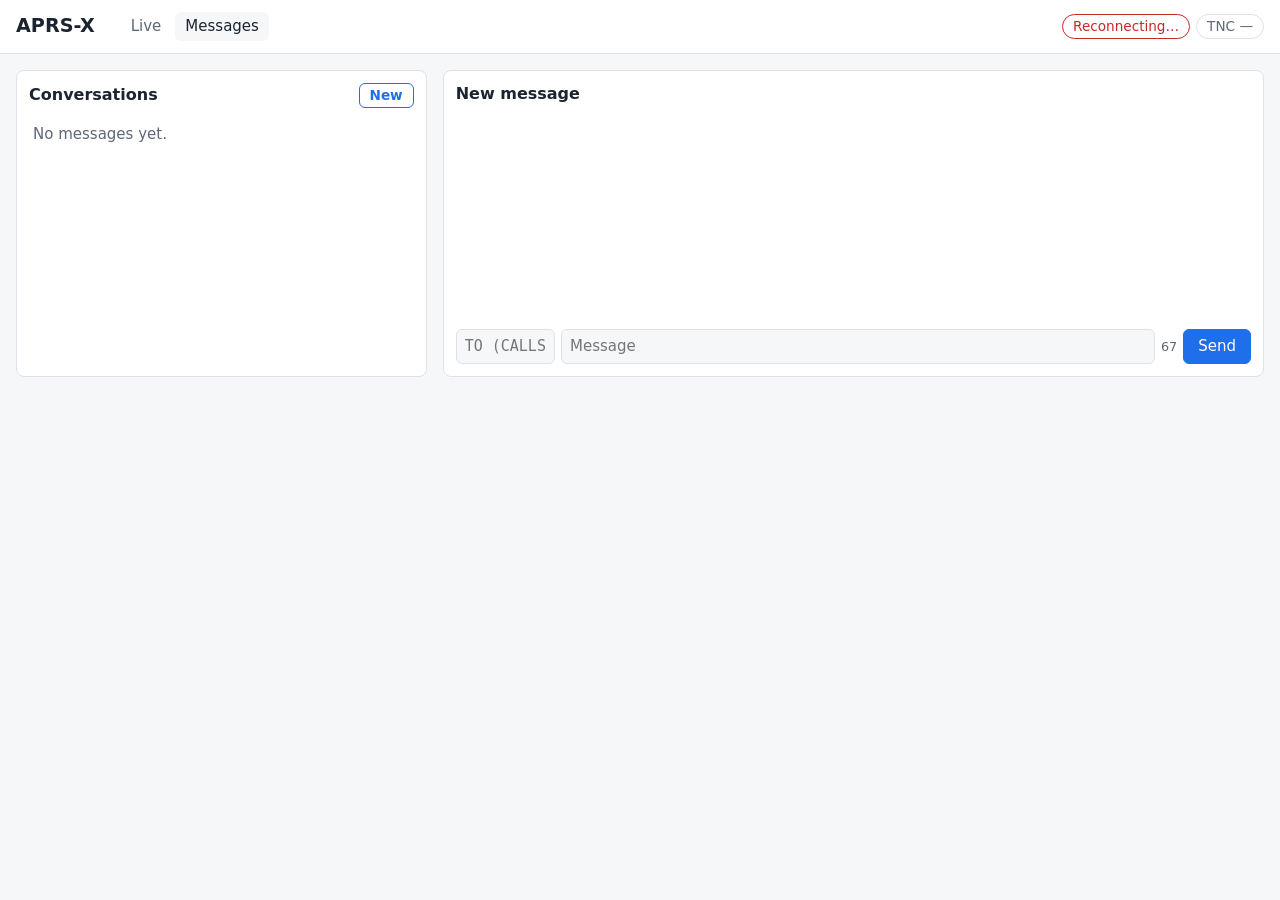
==== aprsx/core/web/chat.html @ 9f51892a "Phase 3: APRS messaging with acks, retries and web chat - messages table (schema v3) and Messenger s" ====
<!doctype html>
<html lang="en">
<head>
  <meta charset="utf-8">
  <meta name="viewport" content="width=device-width, initial-scale=1">
  <title>APRS-X Messages</title>
  <link rel="stylesheet" href="style.css">
</head>
<body>
  <header>
    <h1>APRS-X <span id="station" class="call"></span></h1>
    <nav>
      <a href="./">Live</a>
      <a href="chat.html" aria-current="page">Messages <span id="nav-unread" class="badge"></span></a>
    </nav>
    <div class="status">
      <span id="link" class="pill bad">Connecting…</span>
      <span id="tnc" class="pill">TNC —</span>
    </div>
  </header>

  <main class="chat">
    <section class="panel">
      <h2>Conversations <button id="new" type="button" class="small">New</button></h2>
      <div class="scroll">
        <ul id="convs"></ul>
        <p id="convs-empty" class="empty">No messages yet.</p>
      </div>
    </section>

    <section class="panel thread-panel">
      <h2 id="thread-title">New message</h2>
      <div id="thread-scroll" class="scroll thread-scroll">
        <ol id="thread"></ol>
      </div>
      <div id="canned" class="canned"></div>
      <form id="compose" autocomplete="off">
        <input id="to" name="to" placeholder="To (callsign)" maxlength="9" required
               list="peers" autocapitalize="characters" spellcheck="false">
        <datalist id="peers"></datalist>
        <input id="text" name="text" placeholder="Message" maxlength="67" required>
        <span id="counter" class="counter">67</span>
        <button type="submit">Send</button>
      </form>
      <p id="error" class="error hidden"></p>
    </section>
  </main>

  <script src="common.js"></script>
  <script src="chat.js"></script>
</body>
</html>
---- aprsx/core/web/style.css ----
:root {
  --bg: #f6f7f9;
  --surface: #ffffff;
  --text: #1c2430;
  --muted: #5d6878;
  --border: #dde2e8;
  --accent: #1f6feb;
  --good: #1a7f37;
  --bad: #c62828;
  --new: #fff6d6;
  color-scheme: light;
}
@media (prefers-color-scheme: dark) {
  :root {
    --bg: #11151b;
    --surface: #1a2029;
    --text: #e6e9ee;
    --muted: #9aa5b4;
    --border: #2c3542;
    --accent: #58a6ff;
    --good: #3fb950;
    --bad: #f85149;
    --new: #3a3317;
    color-scheme: dark;
  }
}

* { box-sizing: border-box; }
body {
  margin: 0;
  background: var(--bg);
  color: var(--text);
  font: 15px/1.4 system-ui, -apple-system, "Segoe UI", sans-serif;
}

header {
  display: flex;
  flex-wrap: wrap;
  align-items: center;
  justify-content: space-between;
  gap: 8px;
  padding: 12px 16px;
  background: var(--surface);
  border-bottom: 1px solid var(--border);
}
h1 { margin: 0; font-size: 1.2rem; }
h2 { margin: 0 0 8px; font-size: 1rem; }
.call { color: var(--accent); font-family: ui-monospace, monospace; margin-left: 6px; }
.count { color: var(--muted); font-weight: normal; }

.status { display: flex; gap: 6px; flex-wrap: wrap; }
.pill {
  padding: 2px 10px;
  border-radius: 999px;
  border: 1px solid var(--border);
  font-size: 0.85rem;
  color: var(--muted);
}
.pill.good { color: var(--good); border-color: var(--good); }
.pill.bad { color: var(--bad); border-color: var(--bad); }

main {
  display: grid;
  grid-template-columns: minmax(0, 3fr) minmax(0, 2fr);
  gap: 16px;
  padding: 16px;
}
@media (max-width: 900px) {
  main { grid-template-columns: minmax(0, 1fr); }
}

.panel {
  background: var(--surface);
  border: 1px solid var(--border);
  border-radius: 8px;
  padding: 12px;
  min-width: 0;
}
.scroll { max-height: calc(100vh - 150px); overflow: auto; }
@media (max-width: 900px) { .scroll { max-height: 60vh; } }

table { width: 100%; border-collapse: collapse; font-size: 0.9rem; }
th, td { text-align: left; padding: 4px 8px; border-bottom: 1px solid var(--border); white-space: nowrap; }
th { position: sticky; top: 0; background: var(--surface); color: var(--muted); font-weight: 600; }
td.num, th.num { text-align: right; font-variant-numeric: tabular-nums; }
td.comment { white-space: normal; color: var(--muted); min-width: 12ch; }
td.name { font-family: ui-monospace, monospace; font-weight: 600; }
.direct { color: var(--good); }

#packets { list-style: none; margin: 0; padding: 0; font: 0.82rem/1.35 ui-monospace, monospace; }
#packets li { padding: 3px 4px; border-bottom: 1px solid var(--border); overflow-wrap: anywhere; }
#packets time { color: var(--muted); margin-right: 6px; }
#packets .fmt { color: var(--accent); margin-left: 6px; }

.fresh { animation: flash 2s ease-out; }
@keyframes flash { from { background: var(--new); } to { background: transparent; } }

.empty { color: var(--muted); margin: 8px 4px; }
.hidden { display: none; }

/* --- nav --------------------------------------------------------------- */

nav { display: flex; gap: 4px; margin-right: auto; margin-left: 12px; }
nav a {
  color: var(--muted);
  text-decoration: none;
  padding: 4px 10px;
  border-radius: 6px;
}
nav a[aria-current="page"] { color: var(--text); background: var(--bg); }
.badge {
  display: inline-block;
  min-width: 1.5em;
  padding: 0 6px;
  border-radius: 999px;
  background: var(--accent);
  color: var(--surface);
  font-size: 0.75rem;
  text-align: center;
}
.badge:empty { display: none; }

#packets li.tx { color: var(--accent); }

button {
  font: inherit;
  padding: 6px 14px;
  border-radius: 6px;
  border: 1px solid var(--accent);
  background: var(--accent);
  color: var(--surface);
  cursor: pointer;
}
button.small {
  padding: 2px 10px;
  font-size: 0.85rem;
  background: transparent;
  color: var(--accent);
}
input {
  font: inherit;
  padding: 6px 8px;
  border-radius: 6px;
  border: 1px solid var(--border);
  background: var(--bg);
  color: var(--text);
  min-width: 0;
}

/* --- chat -------------------------------------------------------------- */

main.chat { grid-template-columns: minmax(0, 1fr) minmax(0, 2fr); }
.chat h2 { display: flex; align-items: center; justify-content: space-between; gap: 8px; }
.chat .scroll { max-height: calc(100vh - 170px); }

#convs { list-style: none; margin: 0; padding: 0; }
#convs li {
  display: grid;
  grid-template-columns: auto auto 1fr;
  align-items: baseline;
  gap: 2px 8px;
  padding: 8px;
  border-bottom: 1px solid var(--border);
  cursor: pointer;
}
#convs li.active { background: var(--bg); }
#convs .peer { font-family: ui-monospace, monospace; font-weight: 600; }
#convs time { color: var(--muted); font-size: 0.8rem; justify-self: end; grid-column: 3; }
#convs .preview {
  grid-column: 1 / -1;
  color: var(--muted);
  font-size: 0.85rem;
  overflow: hidden;
  text-overflow: ellipsis;
  white-space: nowrap;
}

.thread-panel { display: flex; flex-direction: column; }
.thread-scroll { flex: 1; min-height: 200px; }
#thread { list-style: none; margin: 0; padding: 0; display: flex; flex-direction: column; gap: 8px; }
.msg { max-width: 80%; }
.msg.in { align-self: flex-start; }
.msg.out { align-self: flex-end; text-align: right; }
.bubble {
  display: inline-block;
  padding: 6px 10px;
  border-radius: 10px;
  background: var(--bg);
  border: 1px solid var(--border);
  text-align: left;
  overflow-wrap: anywhere;
}
.msg.out .bubble { background: var(--accent); border-color: var(--accent); color: var(--surface); }
.msg.out.failed .bubble, .msg.out.rejected .bubble { background: transparent; color: var(--bad); border-color: var(--bad); }
.meta { color: var(--muted); font-size: 0.75rem; margin-top: 2px; }
.msg.acked .meta { color: var(--good); }

.canned { display: flex; flex-wrap: wrap; gap: 6px; margin: 8px 0; }
#compose { display: flex; flex-wrap: wrap; gap: 6px; align-items: center; }
#to { flex: 0 1 11ch; font-family: ui-monospace, monospace; text-transform: uppercase; }
#text { flex: 1 1 20ch; }
.counter { color: var(--muted); font-size: 0.8rem; font-variant-numeric: tabular-nums; min-width: 2ch; }
.counter.low { color: var(--bad); }
.error { color: var(--bad); margin: 6px 0 0; }

@media (max-width: 900px) {
  main.chat { grid-template-columns: minmax(0, 1fr); }
  .chat .scroll { max-height: 40vh; }
}
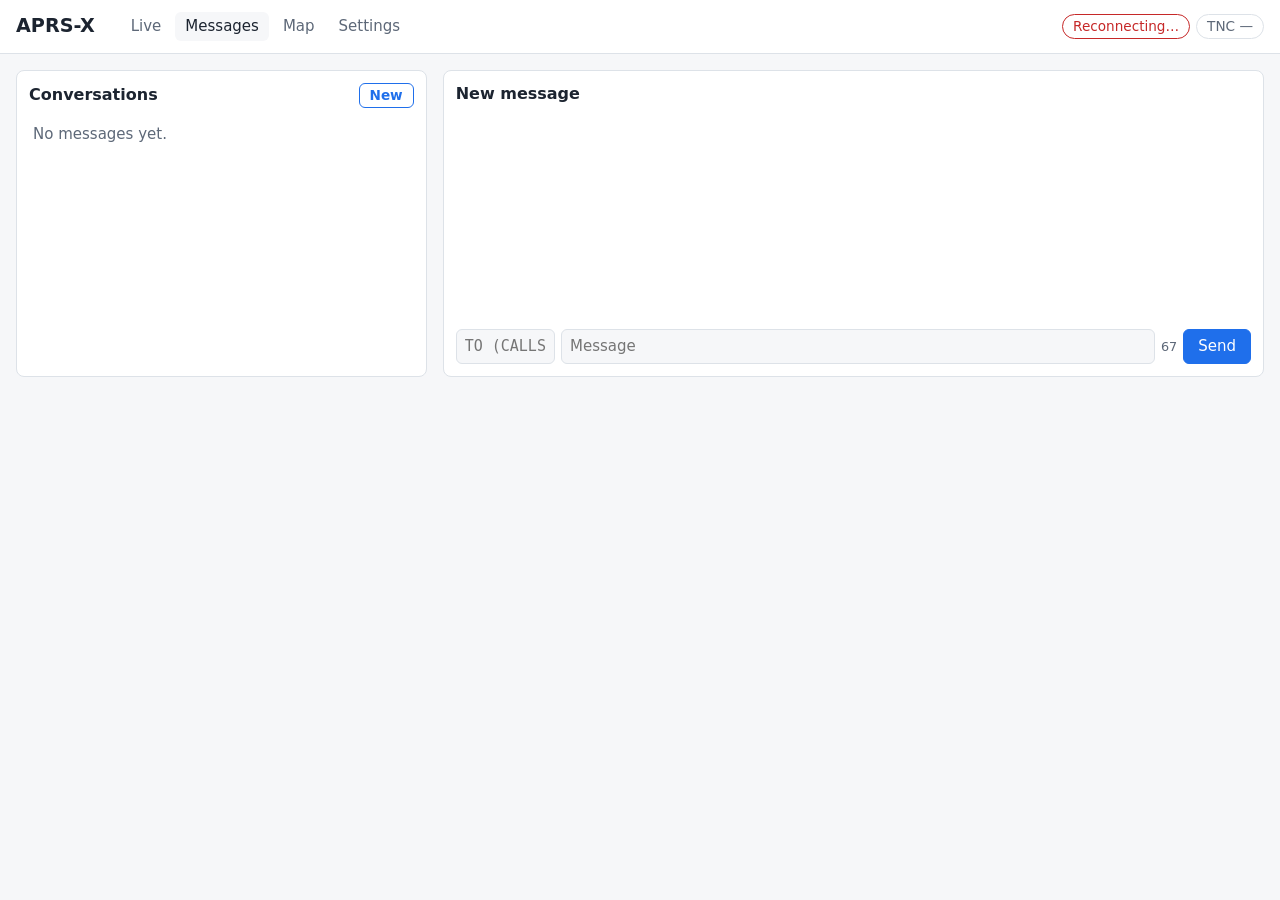
==== commit 815413b0: "Phase 6: settings pages, managed Direwolf, map with offline tiles - Settings page for station, symbo" ====
--- a/aprsx/core/web/chat.html
+++ b/aprsx/core/web/chat.html
@@ -12,6 +12,8 @@
     <nav>
       <a href="./">Live</a>
       <a href="chat.html" aria-current="page">Messages <span id="nav-unread" class="badge"></span></a>
+      <a href="map.html">Map</a>
+      <a href="settings.html">Settings</a>
     </nav>
     <div class="status">
       <span id="link" class="pill bad">Connecting…</span>
--- a/aprsx/core/web/style.css
+++ b/aprsx/core/web/style.css
@@ -87,6 +87,19 @@
 td.name { font-family: ui-monospace, monospace; font-weight: 600; }
 .direct { color: var(--good); }
 
+/* APRS symbol: one 64 px sprite cell scaled to 24 px (sheet is 16 x 6 cells). */
+.sym {
+  display: inline-block;
+  position: relative;
+  width: 24px;
+  height: 24px;
+  margin-right: 6px;
+  vertical-align: middle;
+  background-size: 384px 144px;
+  background-repeat: no-repeat;
+}
+.sym .sym { position: absolute; left: 0; top: 0; margin: 0; }
+
 #packets { list-style: none; margin: 0; padding: 0; font: 0.82rem/1.35 ui-monospace, monospace; }
 #packets li { padding: 3px 4px; border-bottom: 1px solid var(--border); overflow-wrap: anywhere; }
 #packets time { color: var(--muted); margin-right: 6px; }
@@ -96,7 +109,7 @@
 @keyframes flash { from { background: var(--new); } to { background: transparent; } }
 
 .empty { color: var(--muted); margin: 8px 4px; }
-.hidden { display: none; }
+.hidden { display: none !important; }
 
 /* --- nav --------------------------------------------------------------- */
 
@@ -207,3 +220,67 @@
   main.chat { grid-template-columns: minmax(0, 1fr); }
   .chat .scroll { max-height: 40vh; }
 }
+
+/* --- map --------------------------------------------------------------- */
+
+body.map-page { display: flex; flex-direction: column; height: 100vh; }
+#map { flex: 1; min-height: 300px; }
+.map-sym { position: relative; width: 24px; height: 24px; }
+.map-sym > .sym { margin: 0; }
+.map-label {
+  position: absolute;
+  left: 26px;
+  top: 3px;
+  white-space: nowrap;
+  font: 600 11px/1.3 ui-monospace, monospace;
+  color: #1c2430;
+  background: rgba(255, 255, 255, 0.85);
+  padding: 0 3px;
+  border-radius: 3px;
+  pointer-events: none;
+}
+.map-sym.stale { opacity: 0.45; }
+.map-sym.me .map-label { background: #1f6feb; color: #fff; }
+.pop-name { font: 600 14px ui-monospace, monospace; display: flex; align-items: center; }
+.pop-comment { color: #5d6878; margin: 4px 0; }
+.pop-meta { font-size: 12px; color: #5d6878; }
+.pop-link { display: inline-block; margin-top: 6px; }
+
+/* --- settings ------------------------------------------------------------ */
+
+main.settings { display: block; max-width: 900px; margin: 0 auto; }
+.settings fieldset { margin: 0 0 16px; }
+.settings legend { font-weight: 600; padding: 0 6px; }
+.settings .grid { display: grid; grid-template-columns: repeat(auto-fill, minmax(200px, 1fr)); gap: 10px 16px; margin: 8px 0; }
+.settings .grid .wide { grid-column: 1 / -1; }
+.settings label { display: flex; flex-direction: column; gap: 3px; font-size: 0.9rem; color: var(--muted); }
+.settings label.check { flex-direction: row; flex-wrap: wrap; align-items: baseline; gap: 6px; color: var(--text); margin: 6px 0; }
+.settings label.check .hint { flex-basis: 100%; margin-left: 22px; }
+.settings input, .settings select, .settings textarea { color: var(--text); font: inherit; }
+.settings textarea {
+  padding: 6px 8px; border-radius: 6px; border: 1px solid var(--border); background: var(--bg); resize: vertical;
+}
+.settings select { padding: 6px 8px; border-radius: 6px; border: 1px solid var(--border); background: var(--bg); }
+.mono { font-family: ui-monospace, monospace; }
+.upper { text-transform: uppercase; }
+.hint { color: var(--muted); font-size: 0.85rem; margin: 4px 0; }
+.invalid { border-color: var(--bad) !important; }
+.field-error { color: var(--bad); font-size: 0.8rem; }
+.saved { color: var(--good); }
+.symbol-row { display: flex; align-items: center; gap: 10px; margin: 10px 0 6px; flex-wrap: wrap; }
+.symbol-row code { margin-left: 4px; }
+.symbol-grid { display: grid; grid-template-columns: repeat(auto-fill, minmax(34px, 1fr)); gap: 4px; }
+.symbol-grid button {
+  padding: 4px; background: var(--bg); border: 1px solid var(--border); border-radius: 6px; display: flex; justify-content: center;
+}
+.symbol-grid button .sym { margin: 0; }
+.symbol-grid button.picked { border-color: var(--accent); box-shadow: 0 0 0 2px var(--accent); }
+.save-bar {
+  position: sticky; bottom: 0; display: flex; align-items: center; gap: 12px;
+  padding: 12px 0; background: var(--bg);
+}
+button.secondary { background: transparent; color: var(--bad); border-color: var(--bad); }
+button:disabled { opacity: 0.5; cursor: default; }
+pre#direwolf-conf { background: var(--bg); padding: 8px; border-radius: 6px; overflow: auto; font-size: 0.8rem; }
+details { margin-top: 8px; }
+#login { max-width: 420px; margin: 0 auto 16px; display: flex; flex-direction: column; gap: 8px; }
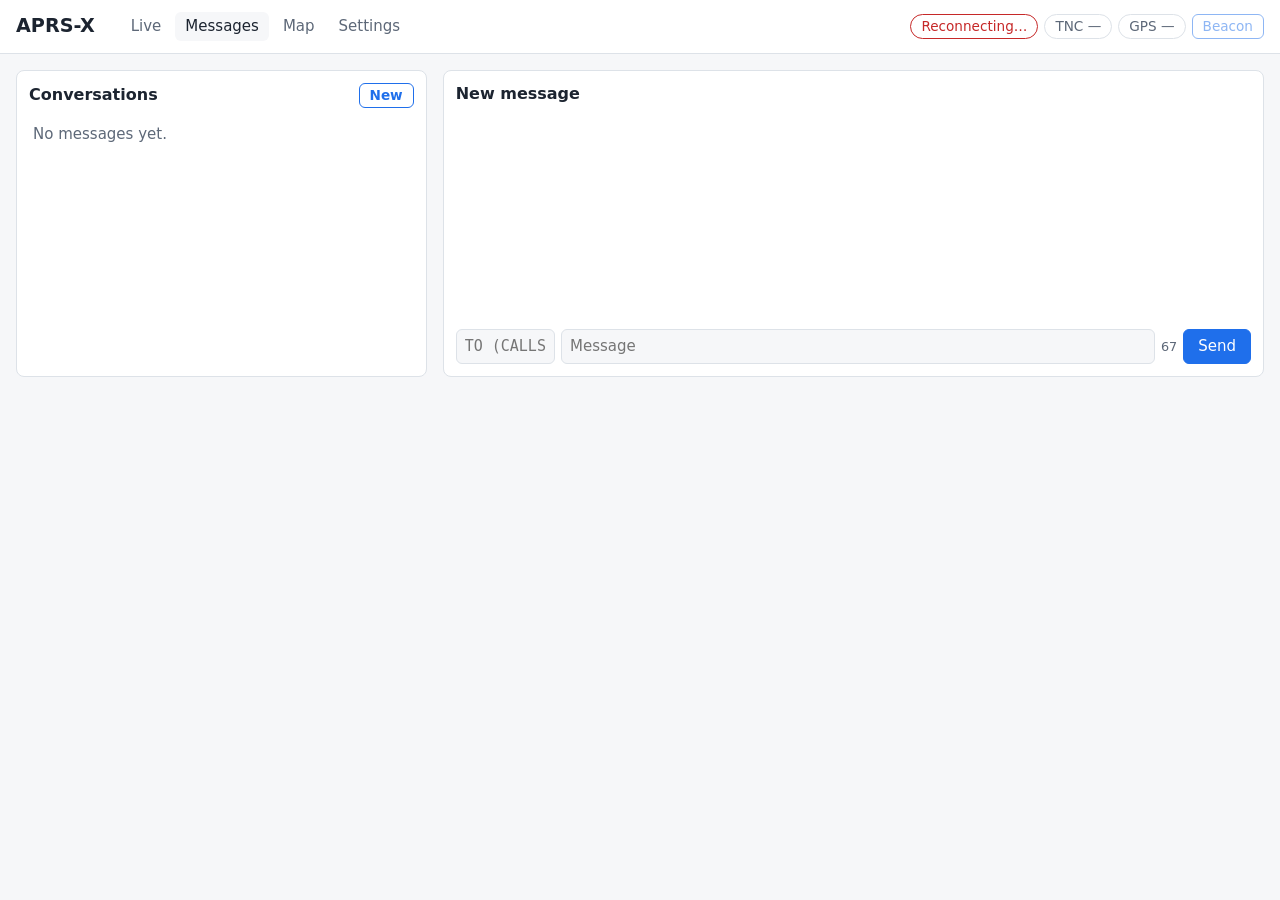
==== commit 5790762b: "Phase 5: GPS and beaconing - GPS HAT (u-blox 7) on the GPIO UART via dtoverlay=disable-bt; gpsd   re" ====
--- a/aprsx/core/web/chat.html
+++ b/aprsx/core/web/chat.html
@@ -18,6 +18,9 @@
     <div class="status">
       <span id="link" class="pill bad">Connecting…</span>
       <span id="tnc" class="pill">TNC —</span>
+      <span id="is" class="pill hidden">APRS-IS</span>
+      <span id="gps" class="pill">GPS —</span>
+      <button id="beacon" class="small" disabled>Beacon</button>
     </div>
   </header>
 
--- a/aprsx/core/web/style.css
+++ b/aprsx/core/web/style.css
@@ -58,6 +58,7 @@
 }
 .pill.good { color: var(--good); border-color: var(--good); }
 .pill.bad { color: var(--bad); border-color: var(--bad); }
+.pill.warn { color: var(--accent); border-color: var(--accent); }
 
 main {
   display: grid;
@@ -284,3 +285,13 @@
 pre#direwolf-conf { background: var(--bg); padding: 8px; border-radius: 6px; overflow: auto; font-size: 0.8rem; }
 details { margin-top: 8px; }
 #login { max-width: 420px; margin: 0 auto 16px; display: flex; flex-direction: column; gap: 8px; }
+
+/* --- APRS-IS ------------------------------------------------------------- */
+
+#packets li.is { color: var(--muted); }
+#packets .chan {
+  font-size: 0.7rem; border: 1px solid var(--border); border-radius: 4px; padding: 0 3px; margin-right: 6px;
+}
+.map-sym.is .map-label { background: rgba(230, 236, 245, 0.85); color: #5d6878; font-style: italic; }
+.inline { display: flex; gap: 6px; }
+.inline input { flex: 1; min-width: 0; }
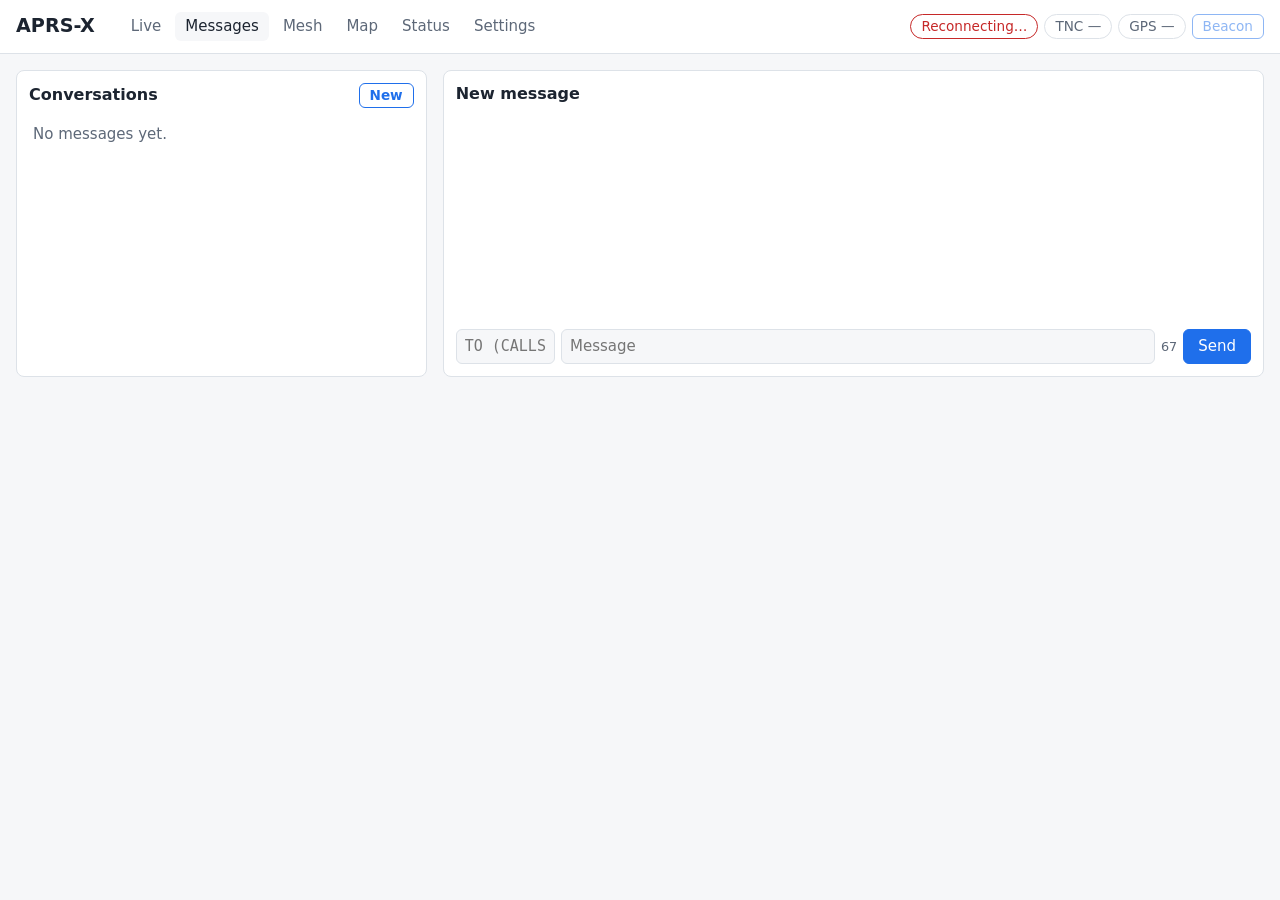
==== commit bc8488e9: "Phase 10: MeshCore companion and war-driving, status page MeshCore (a Heltec V4 with USB companion f" ====
--- a/aprsx/core/web/chat.html
+++ b/aprsx/core/web/chat.html
@@ -12,7 +12,9 @@
     <nav>
       <a href="./">Live</a>
       <a href="chat.html" aria-current="page">Messages <span id="nav-unread" class="badge"></span></a>
+      <a href="mesh.html">Mesh <span id="nav-mesh-unread" class="badge"></span></a>
       <a href="map.html">Map</a>
+      <a href="status.html">Status</a>
       <a href="settings.html">Settings</a>
     </nav>
     <div class="status">
@@ -20,6 +22,7 @@
       <span id="tnc" class="pill">TNC —</span>
       <span id="is" class="pill hidden">APRS-IS</span>
       <span id="gps" class="pill">GPS —</span>
+      <span id="mesh" class="pill hidden">Mesh</span>
       <button id="beacon" class="small" disabled>Beacon</button>
     </div>
   </header>
--- a/aprsx/core/web/style.css
+++ b/aprsx/core/web/style.css
@@ -295,3 +295,59 @@
 .map-sym.is .map-label { background: rgba(230, 236, 245, 0.85); color: #5d6878; font-style: italic; }
 .inline { display: flex; gap: 6px; }
 .inline input { flex: 1; min-width: 0; }
+
+/* --- mesh ---------------------------------------------------------------- */
+
+main.mesh .stack { display: flex; flex-direction: column; gap: 12px; min-width: 0; }
+main.mesh .wide { grid-column: 1 / -1; }
+main.mesh .scroll.short { max-height: 40vh; }
+#mesh-off { margin: 12px; }
+.counters { display: grid; grid-template-columns: repeat(4, 1fr); gap: 6px; margin: 8px 0; }
+.counters div { background: var(--bg); border-radius: 6px; padding: 6px; text-align: center; }
+.counters dt { color: var(--muted); font-size: 0.75rem; }
+.counters dd { margin: 0; font-size: 1.4rem; font-variant-numeric: tabular-nums; }
+.answers { list-style: none; margin: 0; padding: 0; font-size: 0.85rem; }
+.answers li { padding: 2px 0; border-bottom: 1px solid var(--border); overflow-wrap: anywhere; }
+.answers time { color: var(--muted); }
+.cov-legend { background: var(--surface); color: var(--text); padding: 6px 8px; border-radius: 6px; font-size: 12px; line-height: 1.6; }
+.cov-legend i { display: inline-block; width: 10px; height: 10px; border-radius: 50%; margin-right: 4px; }
+.settings h3 { font-size: 0.95rem; margin: 14px 0 4px; }
+
+/* --- status ---------------------------------------------------------------- */
+
+main.status-page { grid-template-columns: minmax(0, 1fr) minmax(0, 1fr); }
+main.status-page .wide { grid-column: 1 / -1; }
+main.status-page h3 { font-size: 0.95rem; margin: 14px 0 6px; }
+main.status-page .scroll.short { max-height: 45vh; }
+.kv { display: grid; grid-template-columns: max-content 1fr; gap: 4px 14px; margin: 8px 0; }
+.kv dt { color: var(--muted); }
+.kv dd { margin: 0; font-variant-numeric: tabular-nums; overflow-wrap: anywhere; }
+.state { font-weight: 600; margin: 4px 0 8px; }
+.good-text { color: var(--good); }
+.bad-text { color: var(--bad); }
+.warn-text { color: #b26a00; }
+@media (prefers-color-scheme: dark) { .warn-text { color: #e3a33b; } }
+.alert { padding: 8px 10px; border-radius: 6px; margin: 6px 0; font-weight: 600; }
+.alert.bad { color: var(--bad); border: 1px solid var(--bad); }
+.alert.warn { color: #b26a00; border: 1px solid #b26a00; }
+.chips { list-style: none; margin: 0; padding: 0; display: flex; flex-wrap: wrap; gap: 6px; }
+.chips li { border: 1px solid var(--border); border-radius: 999px; padding: 2px 10px; font-size: 0.85rem; color: var(--muted); }
+.chips li.good { color: var(--good); border-color: var(--good); }
+.chips li.bad { color: var(--bad); border-color: var(--bad); }
+.split { display: grid; grid-template-columns: minmax(0, 1fr) minmax(0, 1.4fr); gap: 16px; align-items: start; }
+@media (max-width: 900px) {
+  main.status-page, .split { grid-template-columns: minmax(0, 1fr); }
+}
+.sky { position: relative; display: flex; align-items: flex-end; gap: 4px; height: 170px; padding-top: 16px; overflow-x: auto; }
+.sat { flex: 1 0 22px; max-width: 34px; display: flex; flex-direction: column; align-items: center; height: 100%; }
+.sat .bar-wrap { position: relative; flex: 1; width: 100%; display: flex; align-items: flex-end; background: var(--bg); border-radius: 3px; }
+/* A good signal (35 of the 50 dB-Hz scale). */
+.sat .bar-wrap::after { content: ""; position: absolute; left: 0; right: 0; bottom: 70%; border-top: 1px dashed var(--good); opacity: 0.7; }
+.sat .bar { width: 100%; background: var(--muted); opacity: 0.45; border-radius: 3px; min-height: 1px; }
+.sat .bar.used { background: var(--good); opacity: 1; }
+.sat .ss, .sat .prn { font-size: 0.7rem; color: var(--muted); font-variant-numeric: tabular-nums; line-height: 16px; height: 16px; }
+.meter-label { margin: 10px 0 4px; }
+.meter { position: relative; height: 18px; background: var(--bg); border: 1px solid var(--border); border-radius: 4px; overflow: hidden; }
+.meter .band { position: absolute; left: 30%; width: 40%; top: 0; bottom: 0; background: var(--good); opacity: 0.18; }
+.meter .needle { position: absolute; top: 0; bottom: 0; width: 4px; margin-left: -2px; background: var(--accent); }
+.meter .fill { height: 100%; background: var(--muted); }
